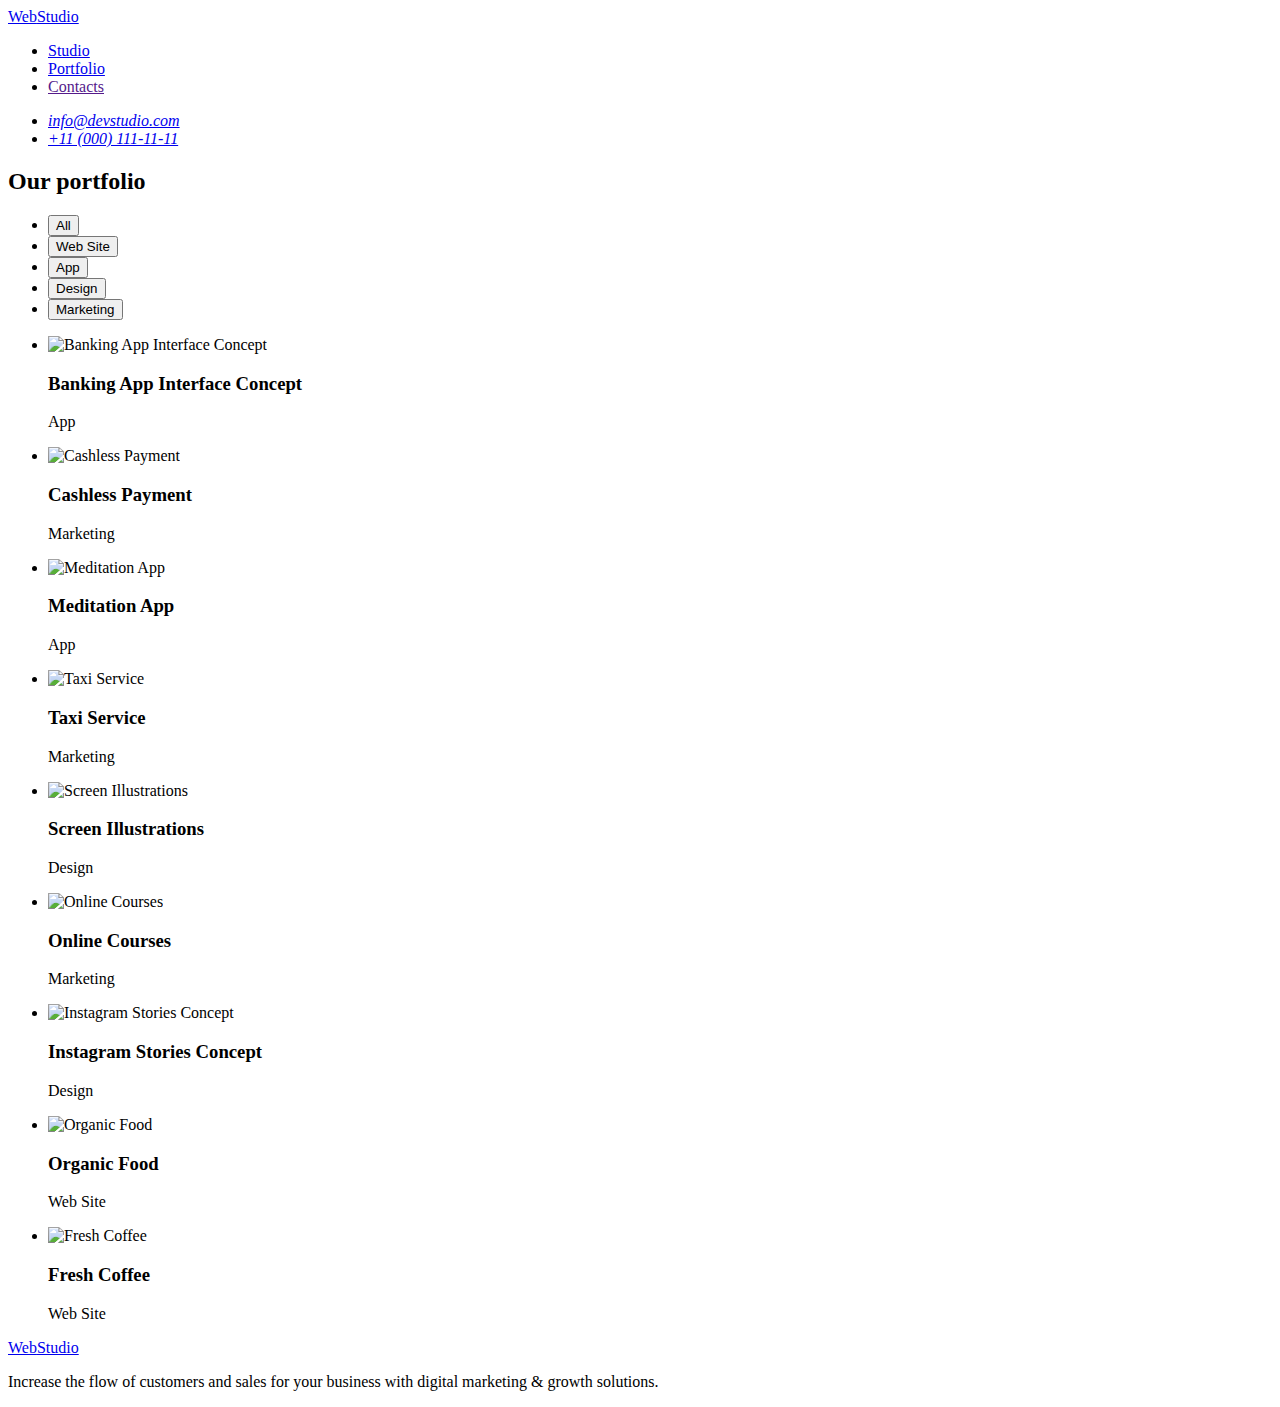
==== portfolio.html @ 8cf60a06 "Create portfolio.html" ====
<!DOCTYPE html>
<html lang="en">
    <head>
        <meta charset="UTF-8" />
        <meta http-equiv="X-UA-Compatible" content="IE=edge" />
        <meta name="viewport" content="width=device-width, initial-scale=1.0" />

        <link rel="preconnect" href="https://fonts.googleapis.com" />
        <link rel="preconnect" href="https://fonts.gstatic.com" crossorigin />
        <link
            href="https://fonts.googleapis.com/css2?family=Raleway:wght@800&family=Roboto:wght@400;500;700;900&display=swap"
            rel="stylesheet" />
        <link rel="stylesheet" href="./css/styles.css" />

        <title>WebStudio - Portfolio</title>
    </head>
    <body>
        <header>
            <nav>
                <a href="./index.html" class="logo"
                    ><span class="logo-color">Web</span>Studio</a
                >
                <ul class="site-nav list">
                    <li>
                        <a href="./index.html" class="link">Studio</a>
                    </li>
                    <li>
                        <a href="./portfolio.html" class="link current"
                            >Portfolio</a
                        >
                    </li>
                    <li><a href="" class="link">Contacts</a></li>
                </ul>
            </nav>
            <address>
                <ul class="contact-nav list">
                    <li>
                        <a href="mailto:info@devstudio.com" class="link"
                            >info@devstudio.com</a
                        >
                    </li>
                    <li>
                        <a href="tel:+110001111111" class="link"
                            >+11 (000) 111-11-11</a
                        >
                    </li>
                </ul>
            </address>
        </header>
        <main>
            <section>
                <h2 class="hide-title">Our portfolio</h2>
                <ul class="list">
                    <li>
                        <button type="button" class="button button-primary">
                            All
                        </button>
                    </li>
                    <li>
                        <button type="button" class="button button-secondary">
                            Web Site
                        </button>
                    </li>
                    <li>
                        <button type="button" class="button button-secondary">
                            App
                        </button>
                    </li>
                    <li>
                        <button type="button" class="button button-secondary">
                            Design
                        </button>
                    </li>
                    <li>
                        <button type="button" class="button button-secondary">
                            Marketing
                        </button>
                    </li>
                </ul>
                <ul class="list">
                    <li>
                        <img
                            src="./images/portfolio-banking.jpg"
                            alt="Banking App Interface Concept"
                            width="360"
                            height="300" />
                        <h3>Banking App Interface Concept</h3>
                        <p>App</p>
                    </li>
                    <li>
                        <img
                            src="./images/portfolio-cashless-payment.jpg"
                            alt="Cashless Payment"
                            width="360"
                            height="300" />
                        <h3>Cashless Payment</h3>
                        <p>Marketing</p>
                    </li>
                    <li>
                        <img
                            src="./images/portfolio-meditation-app.jpg"
                            alt="Meditation App"
                            width="360"
                            height="300" />
                        <h3>Meditation App</h3>
                        <p>App</p>
                    </li>
                    <li>
                        <img
                            src="./images/portfolio-taxi-service.jpg"
                            alt="Taxi Service"
                            width="360"
                            height="300" />
                        <h3>Taxi Service</h3>
                        <p>Marketing</p>
                    </li>
                    <li>
                        <img
                            src="./images/portfolio-screen-illustrations.jpg"
                            alt="Screen Illustrations"
                            width="360"
                            height="300" />
                        <h3>Screen Illustrations</h3>
                        <p>Design</p>
                    </li>
                    <li>
                        <img
                            src="./images/portfolio-online-courses.jpg"
                            alt="Online Courses"
                            width="360"
                            height="300" />
                        <h3>Online Courses</h3>
                        <p>Marketing</p>
                    </li>
                    <li>
                        <img
                            src="./images/portfolio-instagram-stories.jpg"
                            alt="Instagram Stories Concept"
                            width="360"
                            height="300" />
                        <h3>Instagram Stories Concept</h3>
                        <p>Design</p>
                    </li>
                    <li>
                        <img
                            src="./images/portfolio-organic-food.jpg"
                            alt="Organic Food"
                            width="360"
                            height="300" />
                        <h3>Organic Food</h3>
                        <p>Web Site</p>
                    </li>
                    <li>
                        <img
                            src="./images/portfolio-fresh-coffee.jpg"
                            alt="Fresh Coffee"
                            width="360"
                            height="300" />
                        <h3>Fresh Coffee</h3>
                        <p>Web Site</p>
                    </li>
                </ul>
            </section>
        </main>
        <footer class="footer">
            <a href="./index.html" class="logo"
                ><span class="logo-color">Web</span
                ><span class="logo-white">Studio</span></a
            >
            <p class="text">
                Increase the flow of customers and sales for your business with
                digital marketing &amp; growth solutions.
            </p>
        </footer>
    </body>
</html>
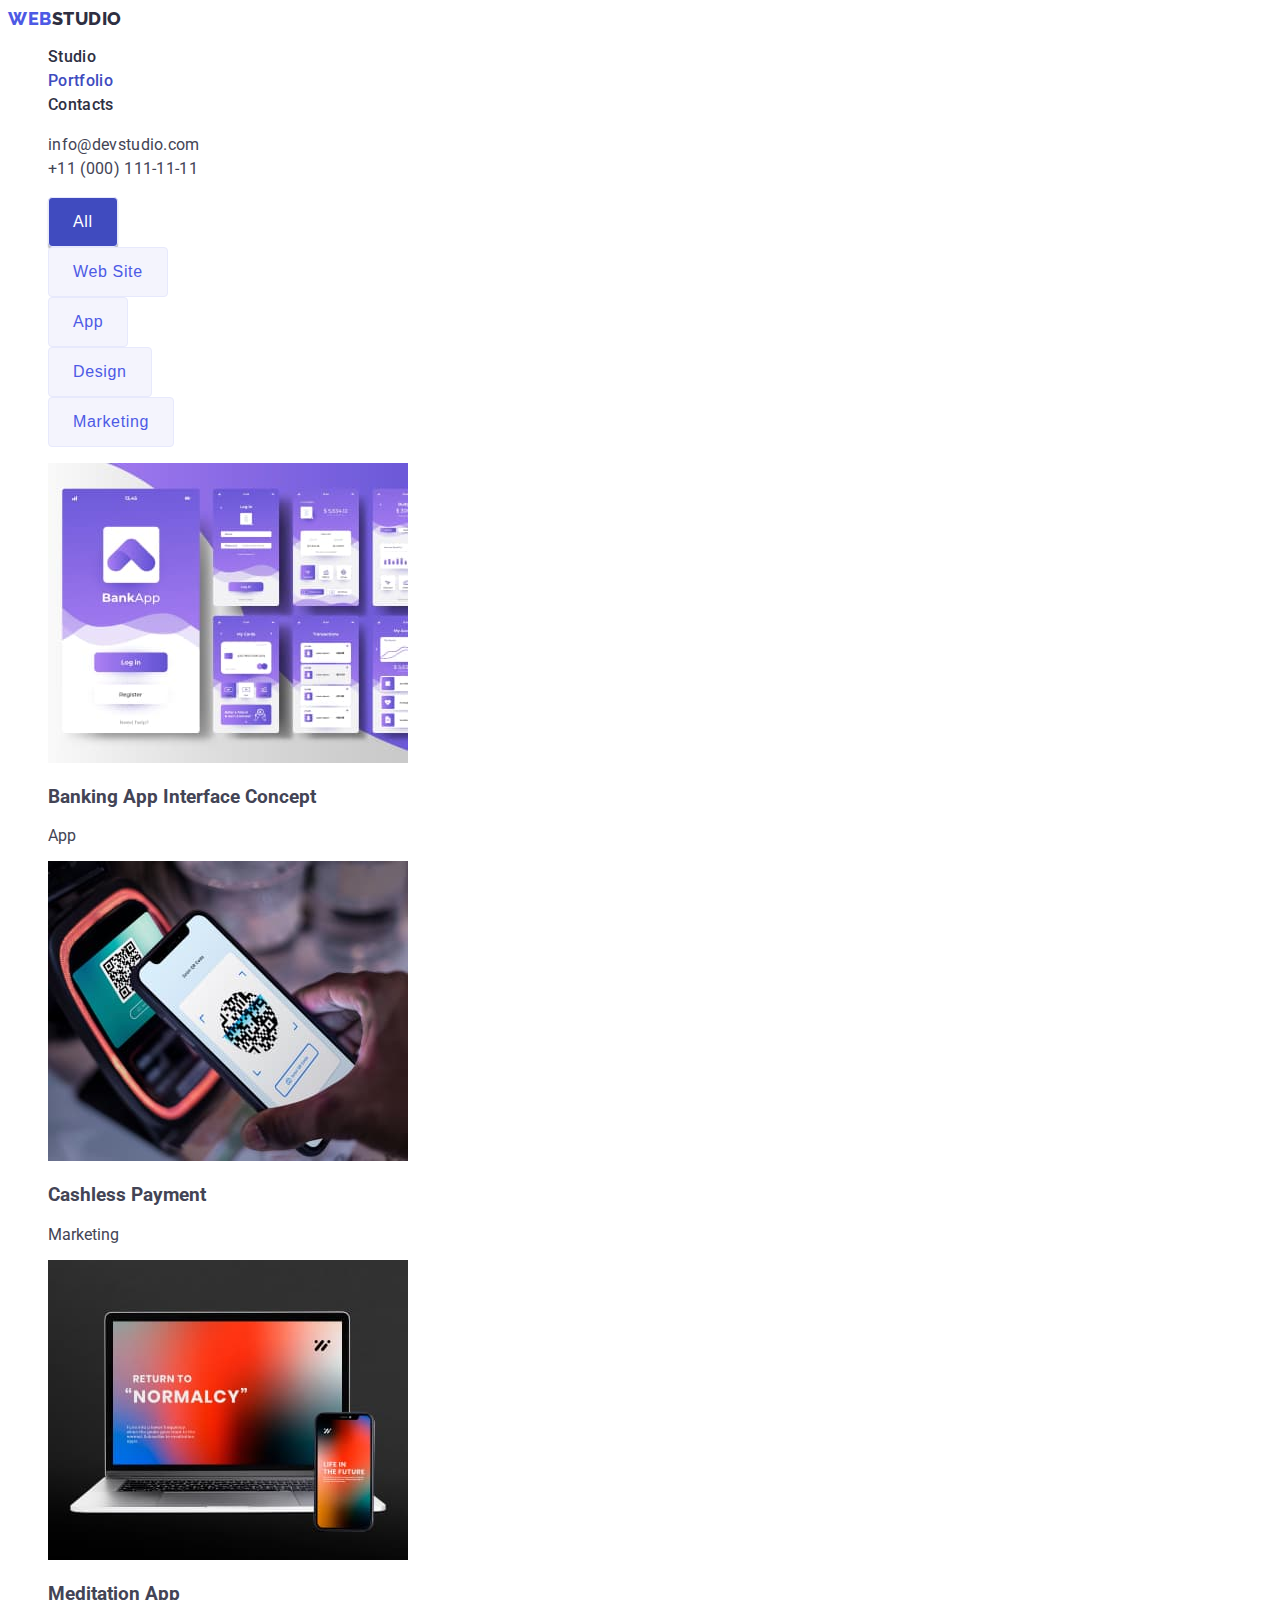
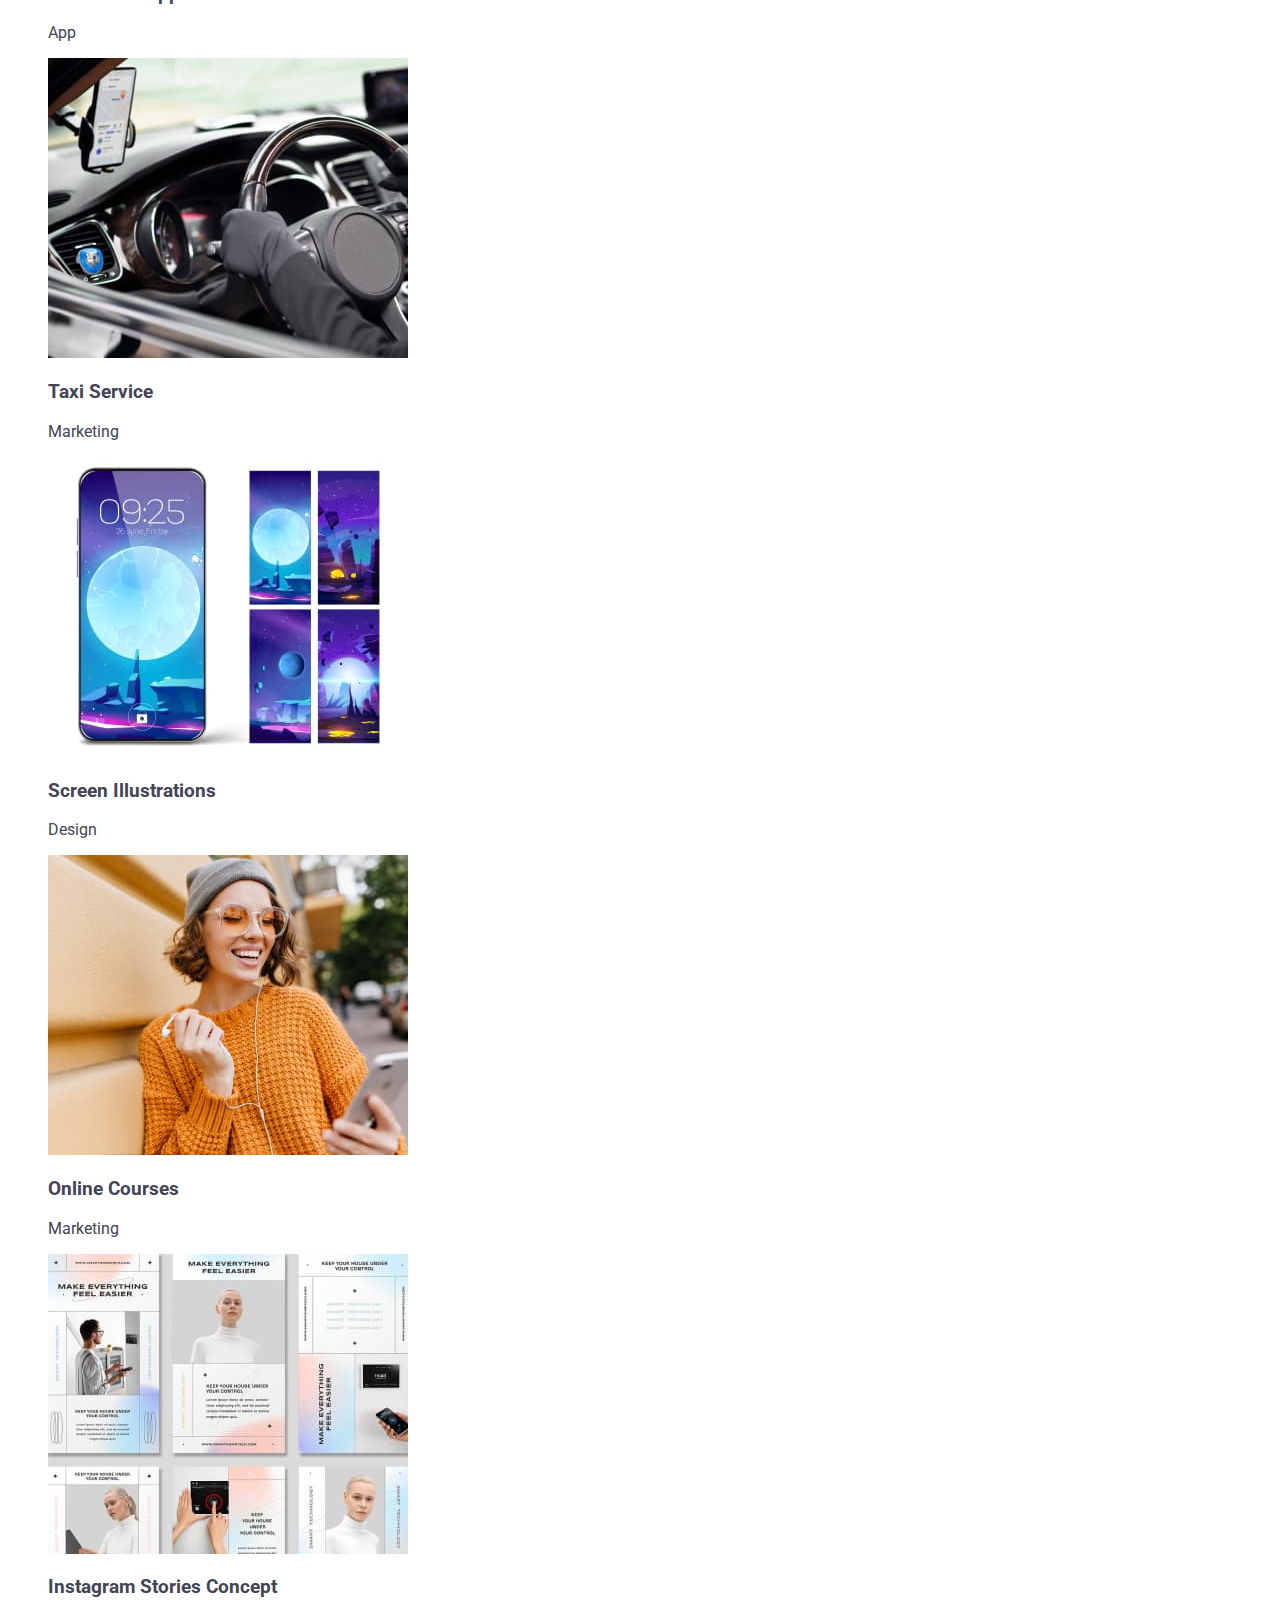
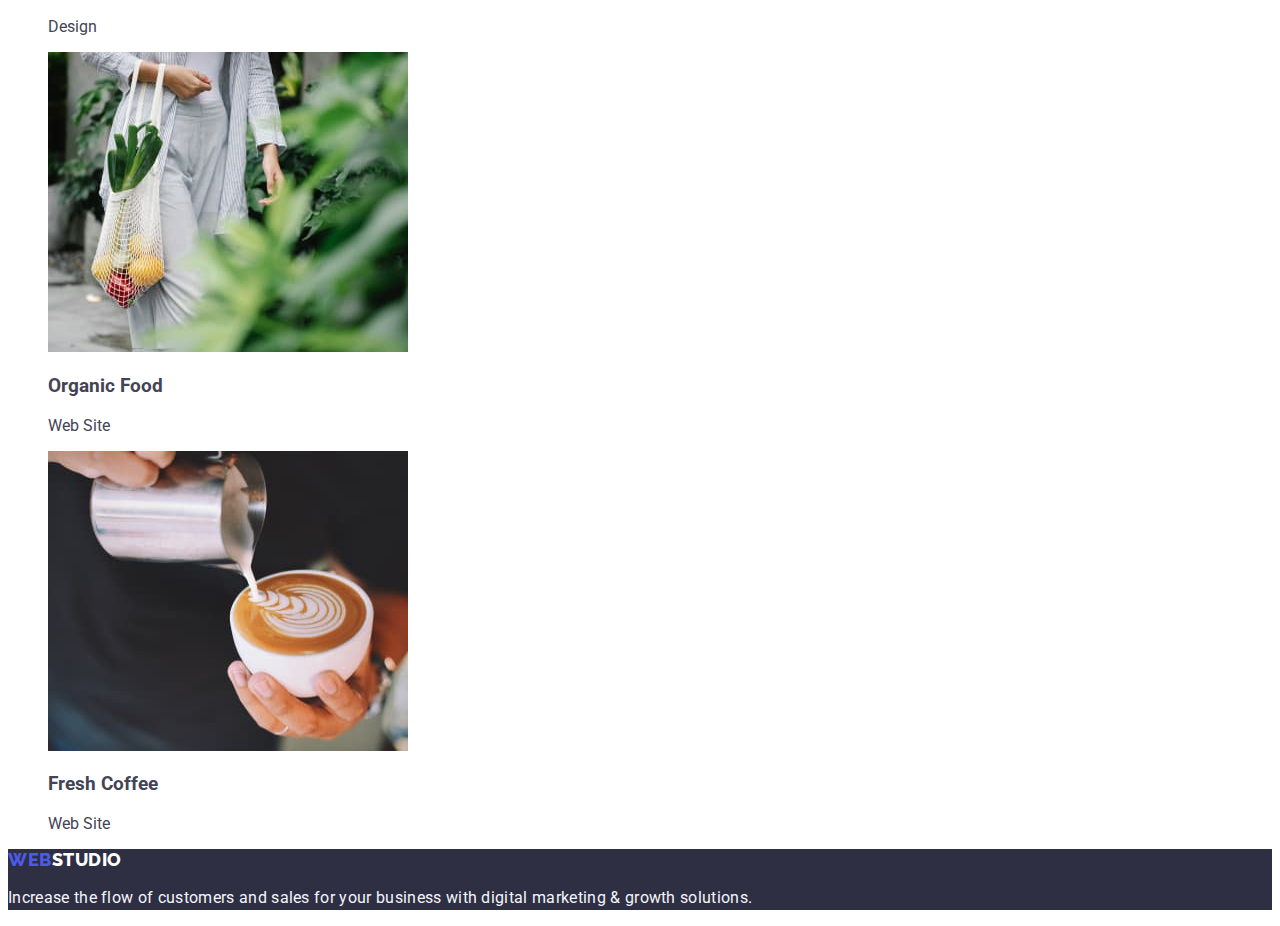
==== commit c83344ff: "Update portfolio.html" ====
--- a/portfolio.html
+++ b/portfolio.html
@@ -32,7 +32,7 @@
                     <li><a href="" class="link">Contacts</a></li>
                 </ul>
             </nav>
-            <address>
+            <address class="address">
                 <ul class="contact-nav list">
                     <li>
                         <a href="mailto:info@devstudio.com" class="link"
@@ -49,7 +49,7 @@
         </header>
         <main>
             <section>
-                <h2 class="hide-title">Our portfolio</h2>
+                <h1 class="hide-title" hidden>Our portfolio</h1>
                 <ul class="list">
                     <li>
                         <button type="button" class="button button-primary">
--- a/css/styles.css
+++ b/css/styles.css
@@ -0,0 +1,214 @@
+:root {
+    --primary-brand-color: #4d5ae5;
+    --pressed-state-color: #404bbf;
+    --dark-color: #2e2f42;
+    --success-color: #31d0aa;
+    --text-color: #434455;
+    --subtle-text-color: #8e8f99;
+    --accent-color: #e7e9fc;
+    --light-color: #f4f4fd;
+    --modal-overlay-color: rgba(46, 47, 66, 0.4); /* #2E2F42 opacity: 0.4; */
+    --hero-background-color: rgba(46, 47, 66, 0.7); /* #2E2F42 opacity: 0.7; */
+    --white-color: #ffffff;
+    --modal-background-color: #fcfcfc;
+}
+
+body {
+    font-family: "Roboto", sans-serif;
+    font-style: normal;
+    background-color: var(--white-color);
+    color: var(--text-color);
+}
+.list {
+    list-style: none;
+}
+.link {
+    text-decoration: none;
+}
+.hide-title {
+    display: none;
+}
+
+/* Logo */
+.logo {
+    font-family: "Raleway", sans-serif;
+    font-style: normal;
+    font-weight: 800;
+    font-size: 18px;
+    line-height: 1.17;
+
+    align-items: center;
+    letter-spacing: 0.03em;
+    text-transform: uppercase;
+    text-decoration: none;
+    color: var(--dark-color);
+}
+.logo-color {
+    color: var(--primary-brand-color);
+}
+.logo-white {
+    color: var(--white-color);
+}
+
+/* Navigation */
+.site-nav .link {
+    font-weight: 500;
+    font-size: 16px;
+    line-height: 24px;
+    letter-spacing: 0.02em;
+    color: var(--dark-color);
+}
+.site-nav .link.current {
+    color: var(--pressed-state-color);
+}
+.contact-nav .link {
+    font-size: 16px;
+    line-height: 24px;
+    letter-spacing: 0.02em;
+    color: var(--text-color);
+}
+.site-nav .link:hover,
+.site-nav .link:focus,
+.contact-nav .link:hover,
+.contact-nav .link:focus {
+    color: var(--pressed-state-color);
+}
+.address {
+    font-style: normal;
+}
+
+/* Section */
+.section-title {
+    font-weight: 700;
+    font-size: 36px;
+    line-height: 40px;
+    text-align: center;
+    letter-spacing: 0.02em;
+    text-transform: capitalize;
+    color: var(--dark-color);
+}
+
+/* Hero */
+.hero {
+    background: var(--dark-color);
+}
+.hero-title {
+    font-weight: 700;
+    font-size: 56px;
+    line-height: 60px;
+    text-align: center;
+    letter-spacing: 0.02em;
+    color: var(--white-color);
+}
+
+/* Features */
+.feature-list .title {
+    font-weight: 500;
+    font-size: 20px;
+    line-height: 24px;
+    letter-spacing: 0.02em;
+    color: var(--dark-color);
+}
+.feature-list .text {
+    font-size: 16px;
+    line-height: 24px;
+    letter-spacing: 0.02em;
+    color: var(--text-color);
+}
+
+/* Team */
+.team {
+    background: var(--light-color);
+}
+.team-list .title {
+    font-weight: 500;
+    font-size: 20px;
+    line-height: 24px;
+    text-align: center;
+    letter-spacing: 0.02em;
+    color: var(--dark-color);
+}
+.team-list .text {
+    font-size: 16px;
+    line-height: 24px;
+    text-align: center;
+    letter-spacing: 0.02em;
+    color: var(--text-color);
+}
+
+/* Portfolio */
+.portfolio-title {
+    font-weight: 500;
+    font-size: 20px;
+    line-height: 24px;
+    letter-spacing: 0.02em;
+    color: var(--dark-color);
+}
+.portfolio-text {
+    font-size: 16px;
+    line-height: 24px;
+    letter-spacing: 0.02em;
+    color: var(--text-color);
+}
+
+/* Button */
+.button {
+    padding: 12px 24px;
+    border: 1px solid var(--accent-color);
+    border-radius: 4px;
+
+    font-weight: 500;
+    font-size: 16px;
+    line-height: 24px;
+
+    align-items: center;
+    text-align: center;
+    letter-spacing: 0.04em;
+    cursor: pointer;
+}
+.button-action {
+    background: var(--primary-brand-color);
+    color: var(--white-color);
+    box-shadow: 0px 4px 4px rgba(0, 0, 0, 0.15);
+    border: none;
+
+    font-family: "Roboto", sans-serif;
+    font-weight: 500;
+    font-size: 16px;
+    line-height: 24px;
+    display: flex;
+    align-items: center;
+    letter-spacing: 0.04em;
+}
+.button-action:hover,
+.button-action:focus {
+    background: var(--pressed-state-color);
+}
+.button-primary {
+    background: var(--pressed-state-color);
+    color: var(--white-color);
+
+    box-shadow: 0px 3px 1px rgba(0, 0, 0, 0.1), 0px 2px 1px rgba(0, 0, 0, 0.08),
+        0px 2px 2px rgba(0, 0, 0, 0.12);
+}
+.button-secondary {
+    background: var(--light-color);
+    color: var(--primary-brand-color);
+    border: 1px solid var(--accent-color);
+}
+.button-secondary:hover,
+.button-secondary:focus {
+    background: var(--pressed-state-color);
+    color: var(--white-color);
+}
+
+/* Footer */
+.footer {
+    background: var(--dark-color);
+}
+.footer .text {
+    font-size: 16px;
+    line-height: 24px;
+    letter-spacing: 0.02em;
+    color: var(--light-color);
+}
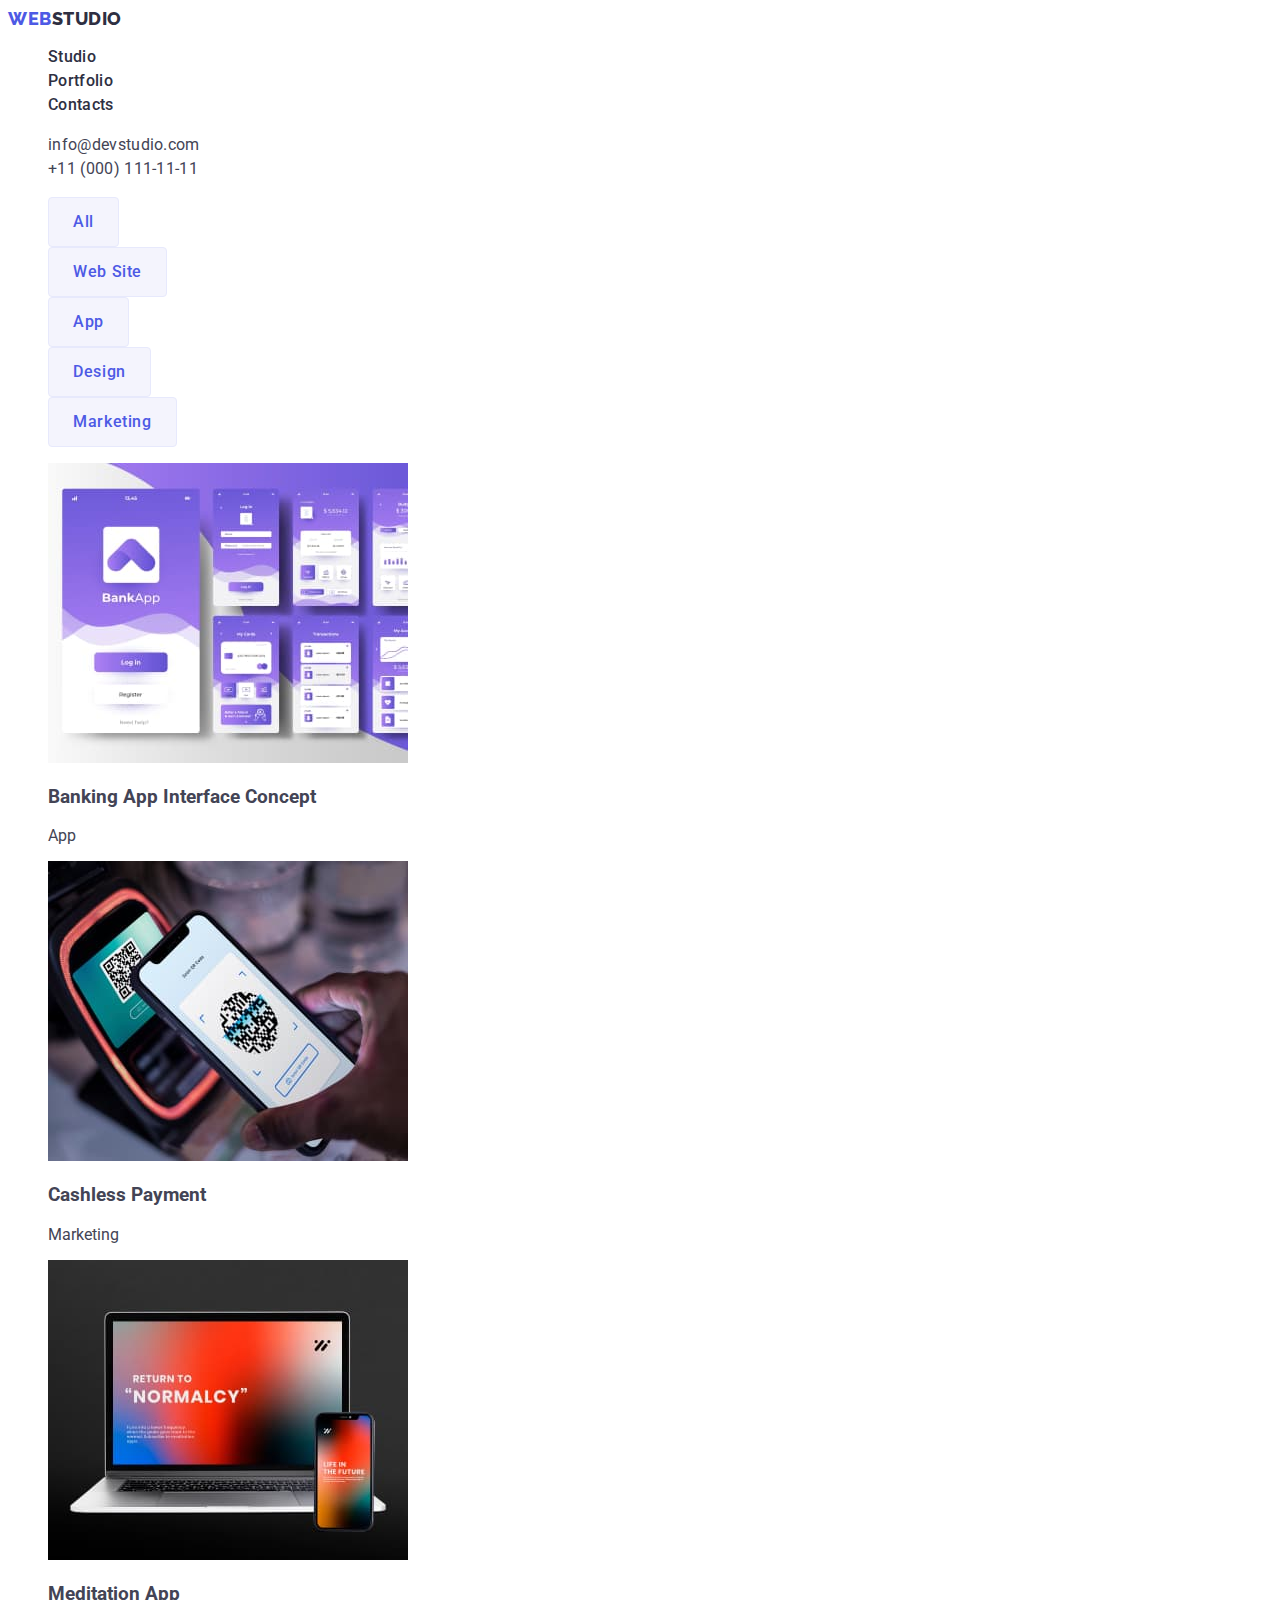
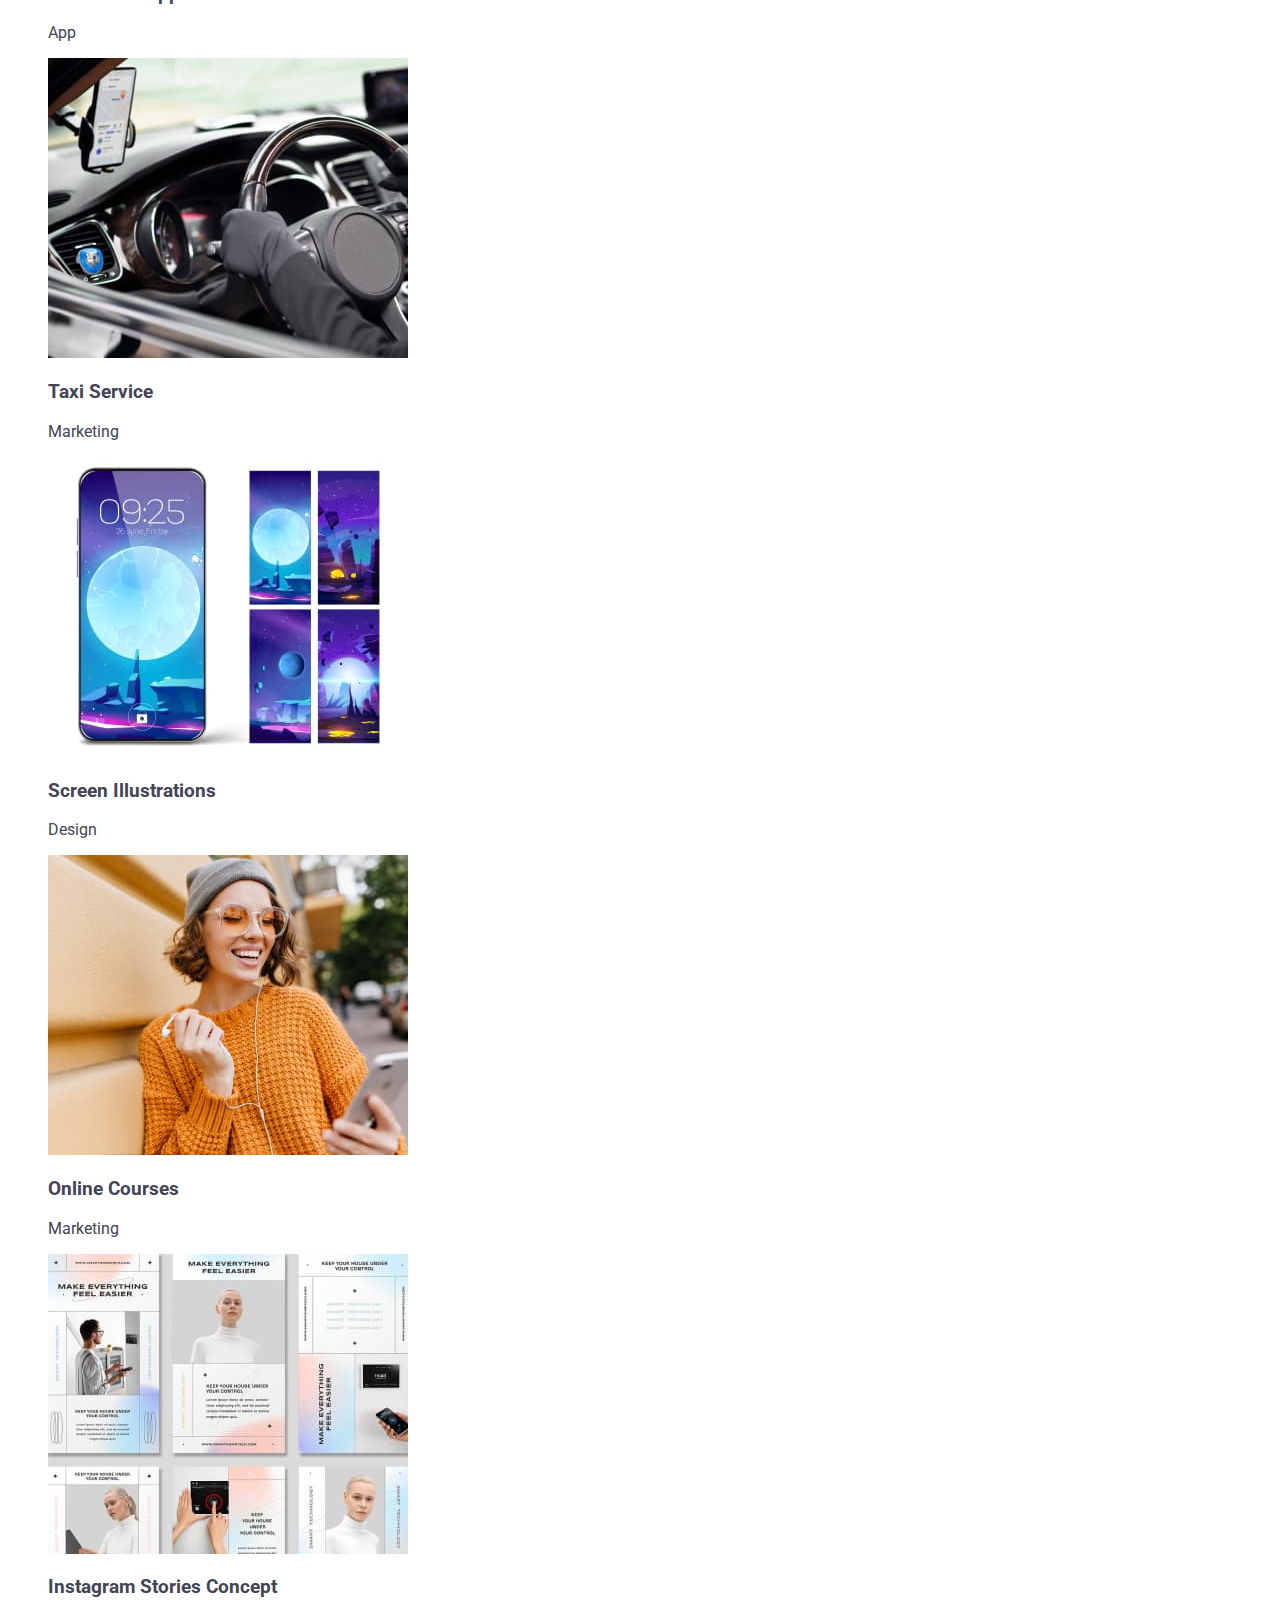
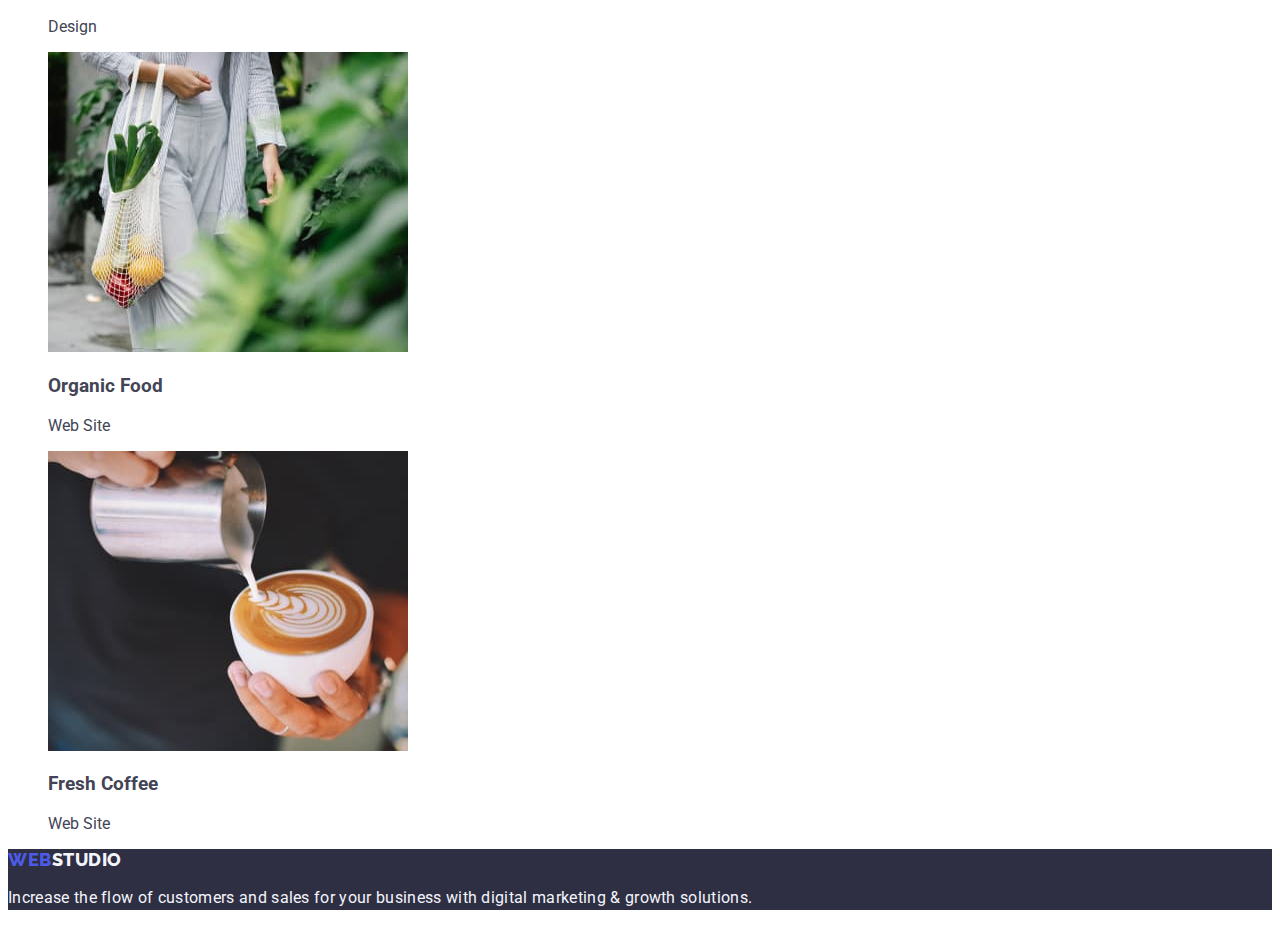
==== commit cd4f38f9: "Update portfolio.html" ====
--- a/portfolio.html
+++ b/portfolio.html
@@ -17,17 +17,15 @@
     <body>
         <header>
             <nav>
-                <a href="./index.html" class="logo"
-                    ><span class="logo-color">Web</span>Studio</a
+                <a href="./index.html" class="logo link"
+                    >Web<span class="logo-color">Studio</span></a
                 >
                 <ul class="site-nav list">
                     <li>
                         <a href="./index.html" class="link">Studio</a>
                     </li>
                     <li>
-                        <a href="./portfolio.html" class="link current"
-                            >Portfolio</a
-                        >
+                        <a href="./portfolio.html" class="link">Portfolio</a>
                     </li>
                     <li><a href="" class="link">Contacts</a></li>
                 </ul>
@@ -52,7 +50,7 @@
                 <h1 class="hide-title" hidden>Our portfolio</h1>
                 <ul class="list">
                     <li>
-                        <button type="button" class="button button-primary">
+                        <button type="button" class="button button-secondary">
                             All
                         </button>
                     </li>
@@ -163,9 +161,8 @@
             </section>
         </main>
         <footer class="footer">
-            <a href="./index.html" class="logo"
-                ><span class="logo-color">Web</span
-                ><span class="logo-white">Studio</span></a
+            <a href="./index.html" class="logo link"
+                >Web<span class="logo-white">Studio</span></a
             >
             <p class="text">
                 Increase the flow of customers and sales for your business with
--- a/css/styles.css
+++ b/css/styles.css
@@ -40,14 +40,13 @@
     align-items: center;
     letter-spacing: 0.03em;
     text-transform: uppercase;
-    text-decoration: none;
-    color: var(--dark-color);
+    color: var(--primary-brand-color);
 }
 .logo-color {
-    color: var(--primary-brand-color);
+    color: var(--dark-color);
 }
 .logo-white {
-    color: var(--white-color);
+    color: var(--light-color);
 }
 
 /* Navigation */
@@ -81,7 +80,7 @@
 .section-title {
     font-weight: 700;
     font-size: 36px;
-    line-height: 40px;
+    line-height: 1.11;
     text-align: center;
     letter-spacing: 0.02em;
     text-transform: capitalize;
@@ -95,7 +94,7 @@
 .hero-title {
     font-weight: 700;
     font-size: 56px;
-    line-height: 60px;
+    line-height: 1.07;
     text-align: center;
     letter-spacing: 0.02em;
     color: var(--white-color);
@@ -134,6 +133,9 @@
     text-align: center;
     letter-spacing: 0.02em;
     color: var(--text-color);
+}
+.team-item {
+    background: var(--white-color);
 }
 
 /* Portfolio */
@@ -157,6 +159,7 @@
     border: 1px solid var(--accent-color);
     border-radius: 4px;
 
+    font-family: "Roboto", sans-serif;
     font-weight: 500;
     font-size: 16px;
     line-height: 24px;
@@ -172,7 +175,6 @@
     box-shadow: 0px 4px 4px rgba(0, 0, 0, 0.15);
     border: none;
 
-    font-family: "Roboto", sans-serif;
     font-weight: 500;
     font-size: 16px;
     line-height: 24px;
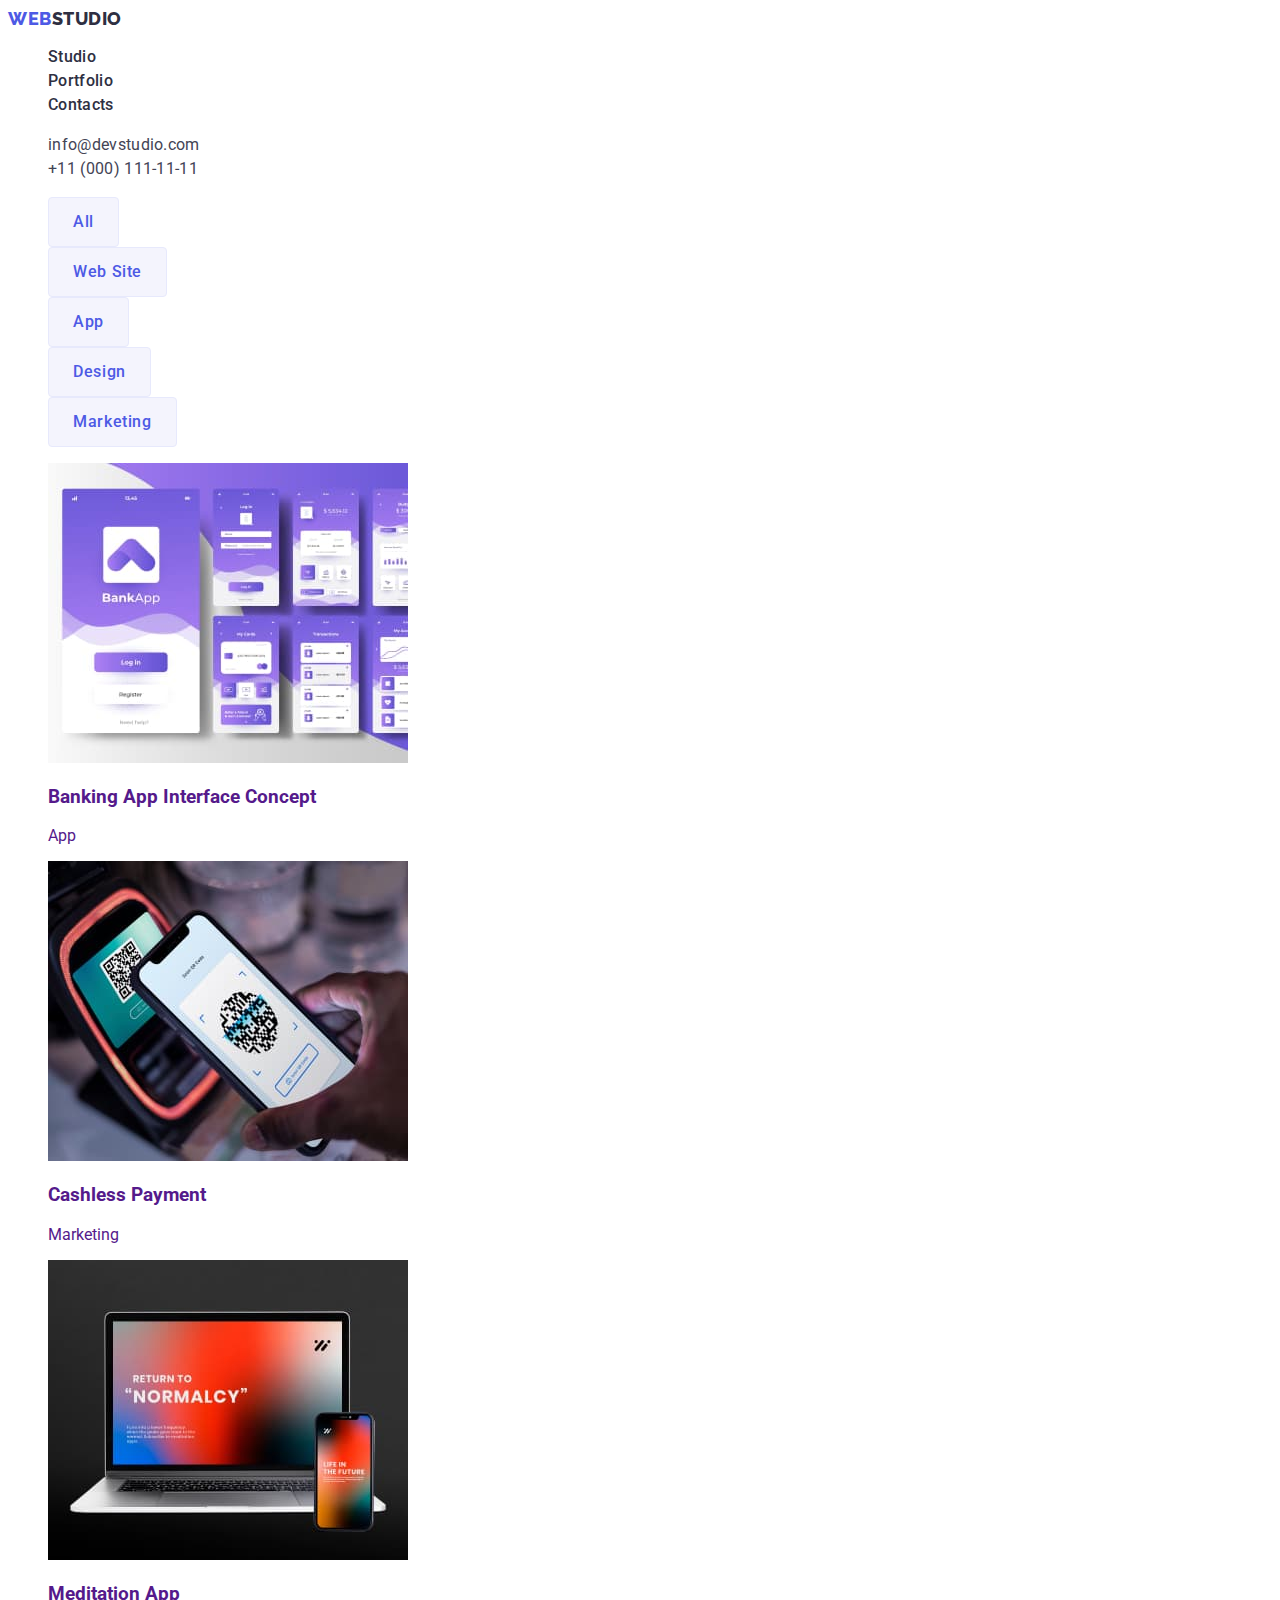
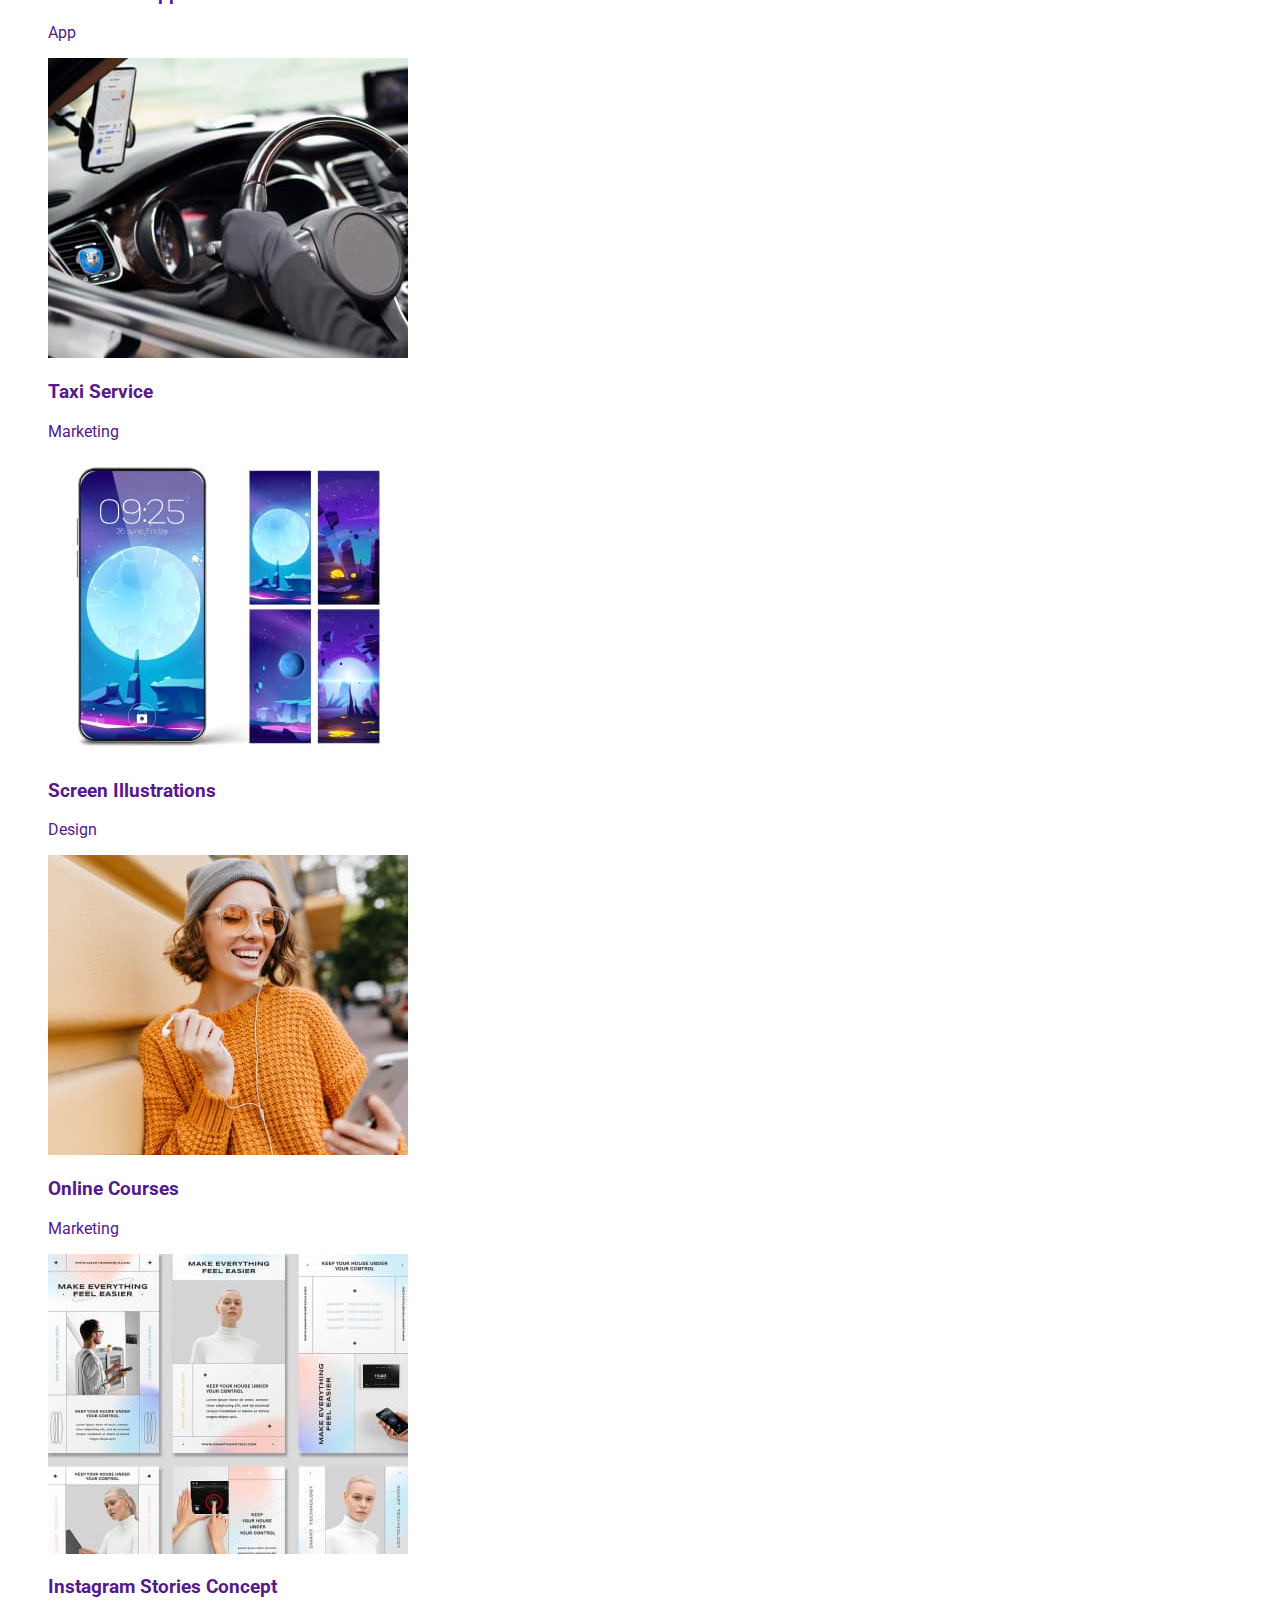
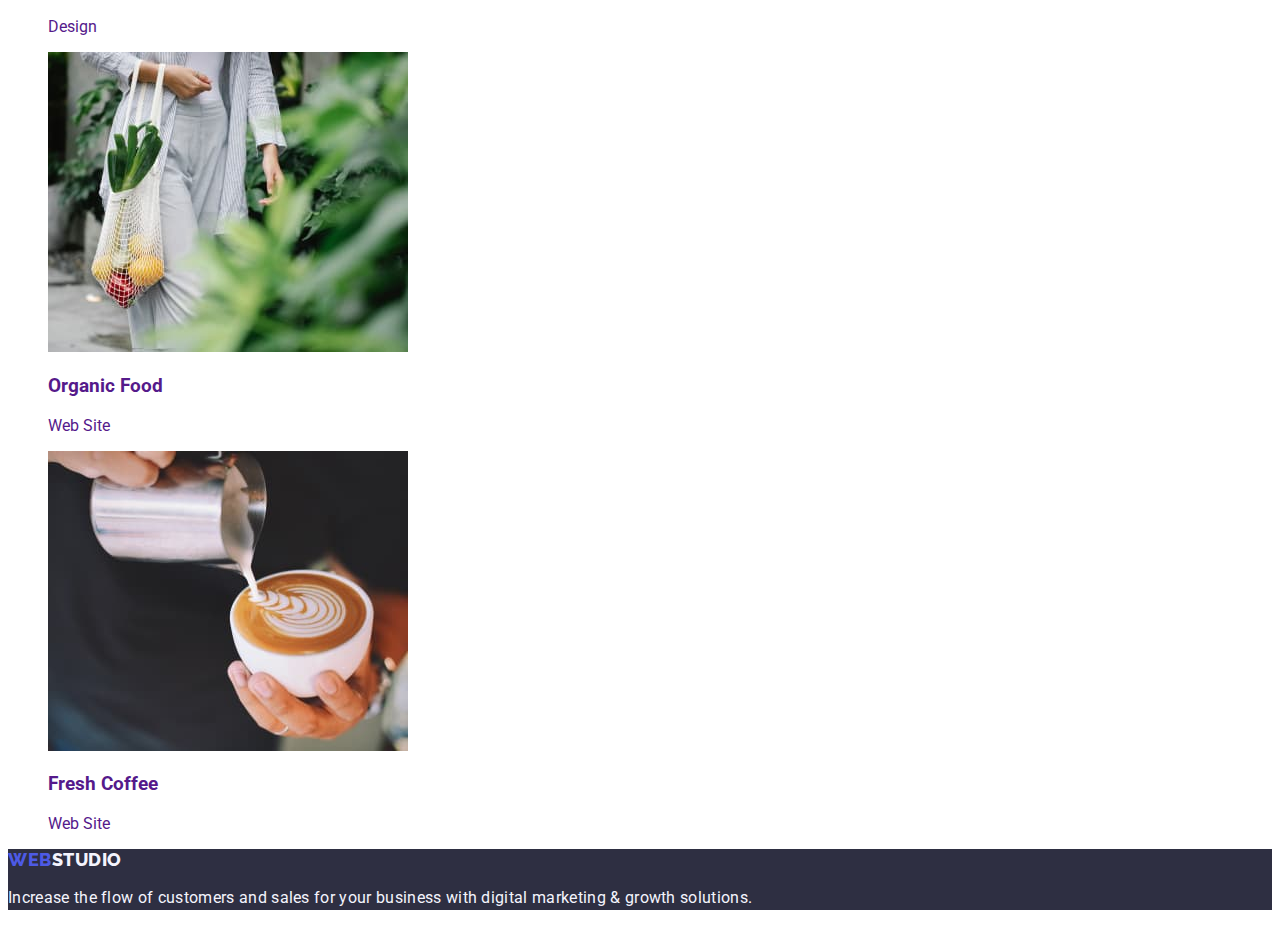
==== commit 45b4942d: "Update portfolio.html" ====
--- a/portfolio.html
+++ b/portfolio.html
@@ -77,85 +77,103 @@
                 </ul>
                 <ul class="list">
                     <li>
-                        <img
-                            src="./images/portfolio-banking.jpg"
-                            alt="Banking App Interface Concept"
-                            width="360"
-                            height="300" />
-                        <h3>Banking App Interface Concept</h3>
-                        <p>App</p>
+                        <a href="" class="link">
+                            <img
+                                src="./images/portfolio-banking.jpg"
+                                alt="Banking App Interface Concept"
+                                width="360"
+                                height="300" />
+                            <h3>Banking App Interface Concept</h3>
+                            <p>App</p></a
+                        >
                     </li>
                     <li>
-                        <img
-                            src="./images/portfolio-cashless-payment.jpg"
-                            alt="Cashless Payment"
-                            width="360"
-                            height="300" />
-                        <h3>Cashless Payment</h3>
-                        <p>Marketing</p>
+                        <a href="" class="link">
+                            <img
+                                src="./images/portfolio-cashless-payment.jpg"
+                                alt="Cashless Payment"
+                                width="360"
+                                height="300" />
+                            <h3>Cashless Payment</h3>
+                            <p>Marketing</p></a
+                        >
                     </li>
                     <li>
-                        <img
-                            src="./images/portfolio-meditation-app.jpg"
-                            alt="Meditation App"
-                            width="360"
-                            height="300" />
-                        <h3>Meditation App</h3>
-                        <p>App</p>
+                        <a href="" class="link">
+                            <img
+                                src="./images/portfolio-meditation-app.jpg"
+                                alt="Meditation App"
+                                width="360"
+                                height="300" />
+                            <h3>Meditation App</h3>
+                            <p>App</p></a
+                        >
                     </li>
                     <li>
-                        <img
-                            src="./images/portfolio-taxi-service.jpg"
-                            alt="Taxi Service"
-                            width="360"
-                            height="300" />
-                        <h3>Taxi Service</h3>
-                        <p>Marketing</p>
+                        <a href="" class="link">
+                            <img
+                                src="./images/portfolio-taxi-service.jpg"
+                                alt="Taxi Service"
+                                width="360"
+                                height="300" />
+                            <h3>Taxi Service</h3>
+                            <p>Marketing</p></a
+                        >
                     </li>
                     <li>
-                        <img
-                            src="./images/portfolio-screen-illustrations.jpg"
-                            alt="Screen Illustrations"
-                            width="360"
-                            height="300" />
-                        <h3>Screen Illustrations</h3>
-                        <p>Design</p>
+                        <a href="" class="link">
+                            <img
+                                src="./images/portfolio-screen-illustrations.jpg"
+                                alt="Screen Illustrations"
+                                width="360"
+                                height="300" />
+                            <h3>Screen Illustrations</h3>
+                            <p>Design</p></a
+                        >
                     </li>
                     <li>
-                        <img
-                            src="./images/portfolio-online-courses.jpg"
-                            alt="Online Courses"
-                            width="360"
-                            height="300" />
-                        <h3>Online Courses</h3>
-                        <p>Marketing</p>
+                        <a href="" class="link">
+                            <img
+                                src="./images/portfolio-online-courses.jpg"
+                                alt="Online Courses"
+                                width="360"
+                                height="300" />
+                            <h3>Online Courses</h3>
+                            <p>Marketing</p>
+                        </a>
                     </li>
                     <li>
-                        <img
-                            src="./images/portfolio-instagram-stories.jpg"
-                            alt="Instagram Stories Concept"
-                            width="360"
-                            height="300" />
-                        <h3>Instagram Stories Concept</h3>
-                        <p>Design</p>
+                        <a href="" class="link">
+                            <img
+                                src="./images/portfolio-instagram-stories.jpg"
+                                alt="Instagram Stories Concept"
+                                width="360"
+                                height="300" />
+                            <h3>Instagram Stories Concept</h3>
+                            <p>Design</p></a
+                        >
                     </li>
                     <li>
-                        <img
-                            src="./images/portfolio-organic-food.jpg"
-                            alt="Organic Food"
-                            width="360"
-                            height="300" />
-                        <h3>Organic Food</h3>
-                        <p>Web Site</p>
+                        <a href="" class="link">
+                            <img
+                                src="./images/portfolio-organic-food.jpg"
+                                alt="Organic Food"
+                                width="360"
+                                height="300" />
+                            <h3>Organic Food</h3>
+                            <p>Web Site</p></a
+                        >
                     </li>
                     <li>
-                        <img
-                            src="./images/portfolio-fresh-coffee.jpg"
-                            alt="Fresh Coffee"
-                            width="360"
-                            height="300" />
-                        <h3>Fresh Coffee</h3>
-                        <p>Web Site</p>
+                        <a href="" class="link">
+                            <img
+                                src="./images/portfolio-fresh-coffee.jpg"
+                                alt="Fresh Coffee"
+                                width="360"
+                                height="300" />
+                            <h3>Fresh Coffee</h3>
+                            <p>Web Site</p></a
+                        >
                     </li>
                 </ul>
             </section>
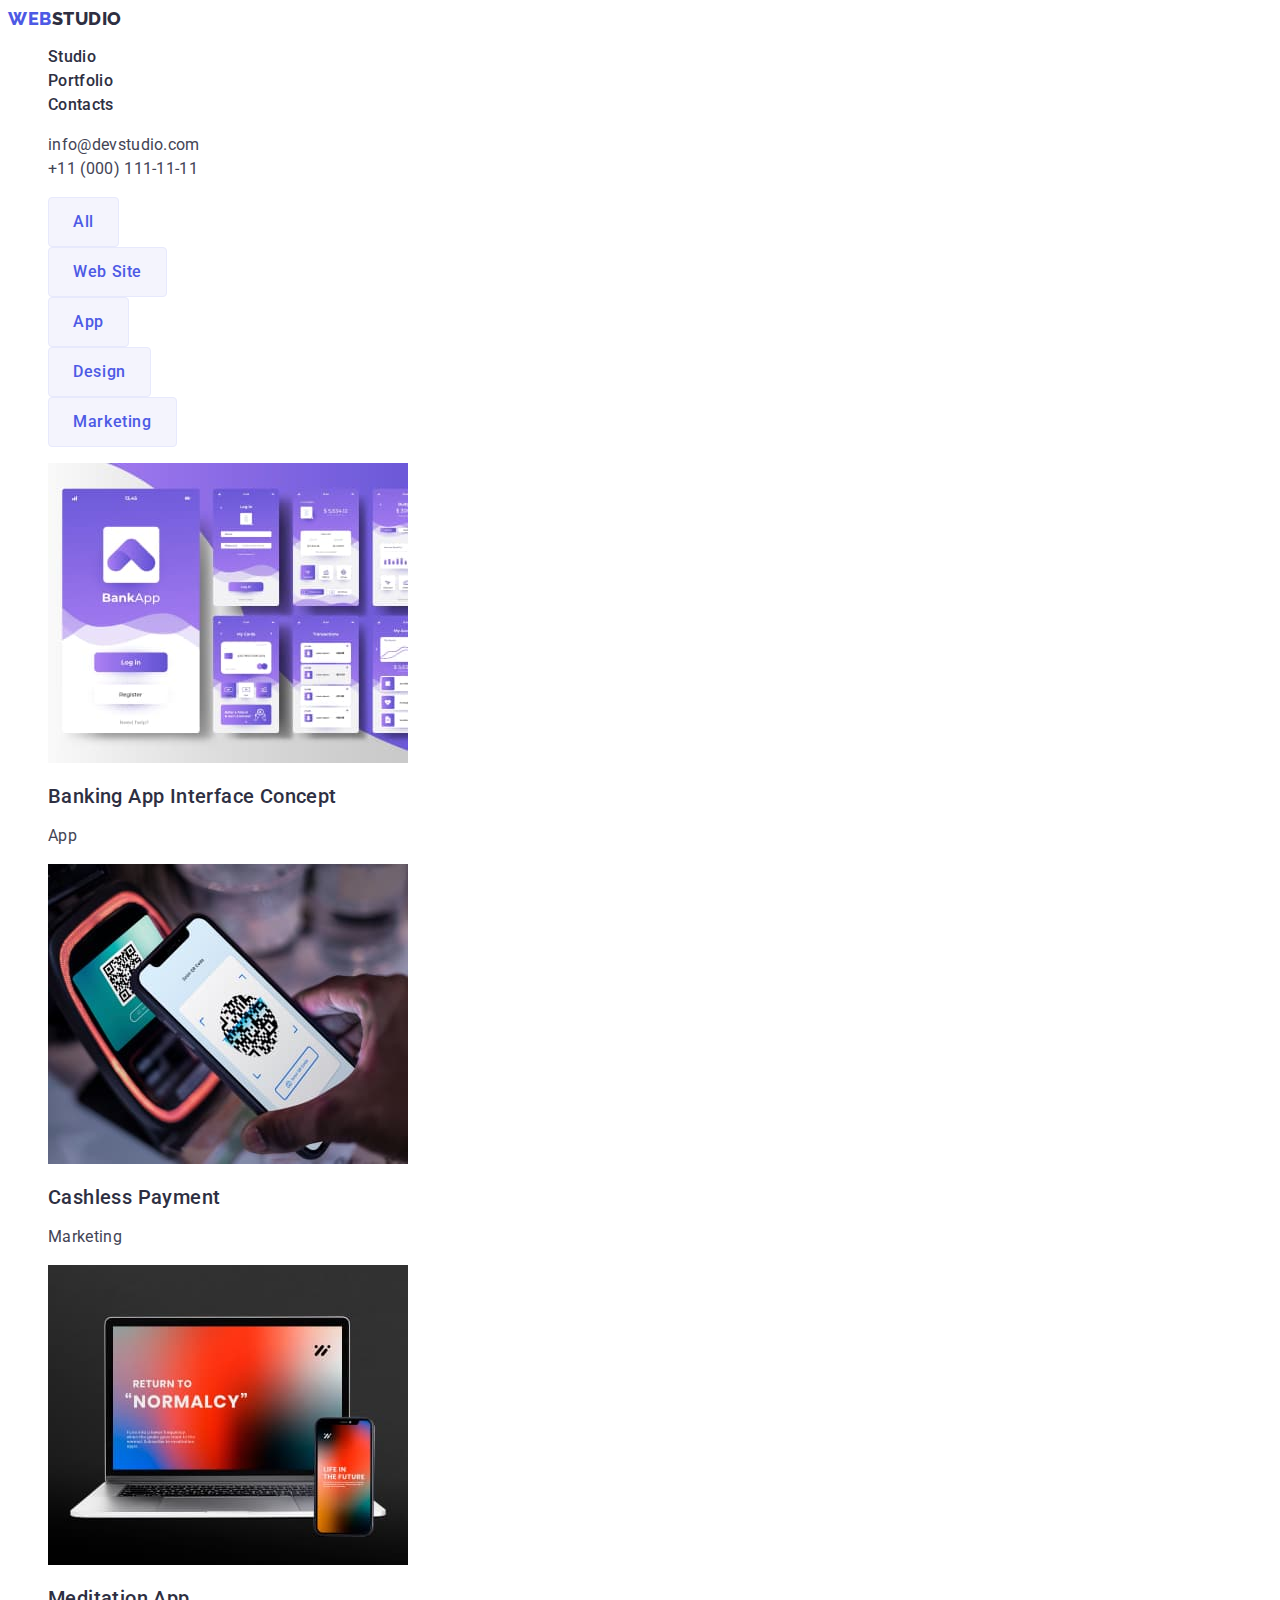
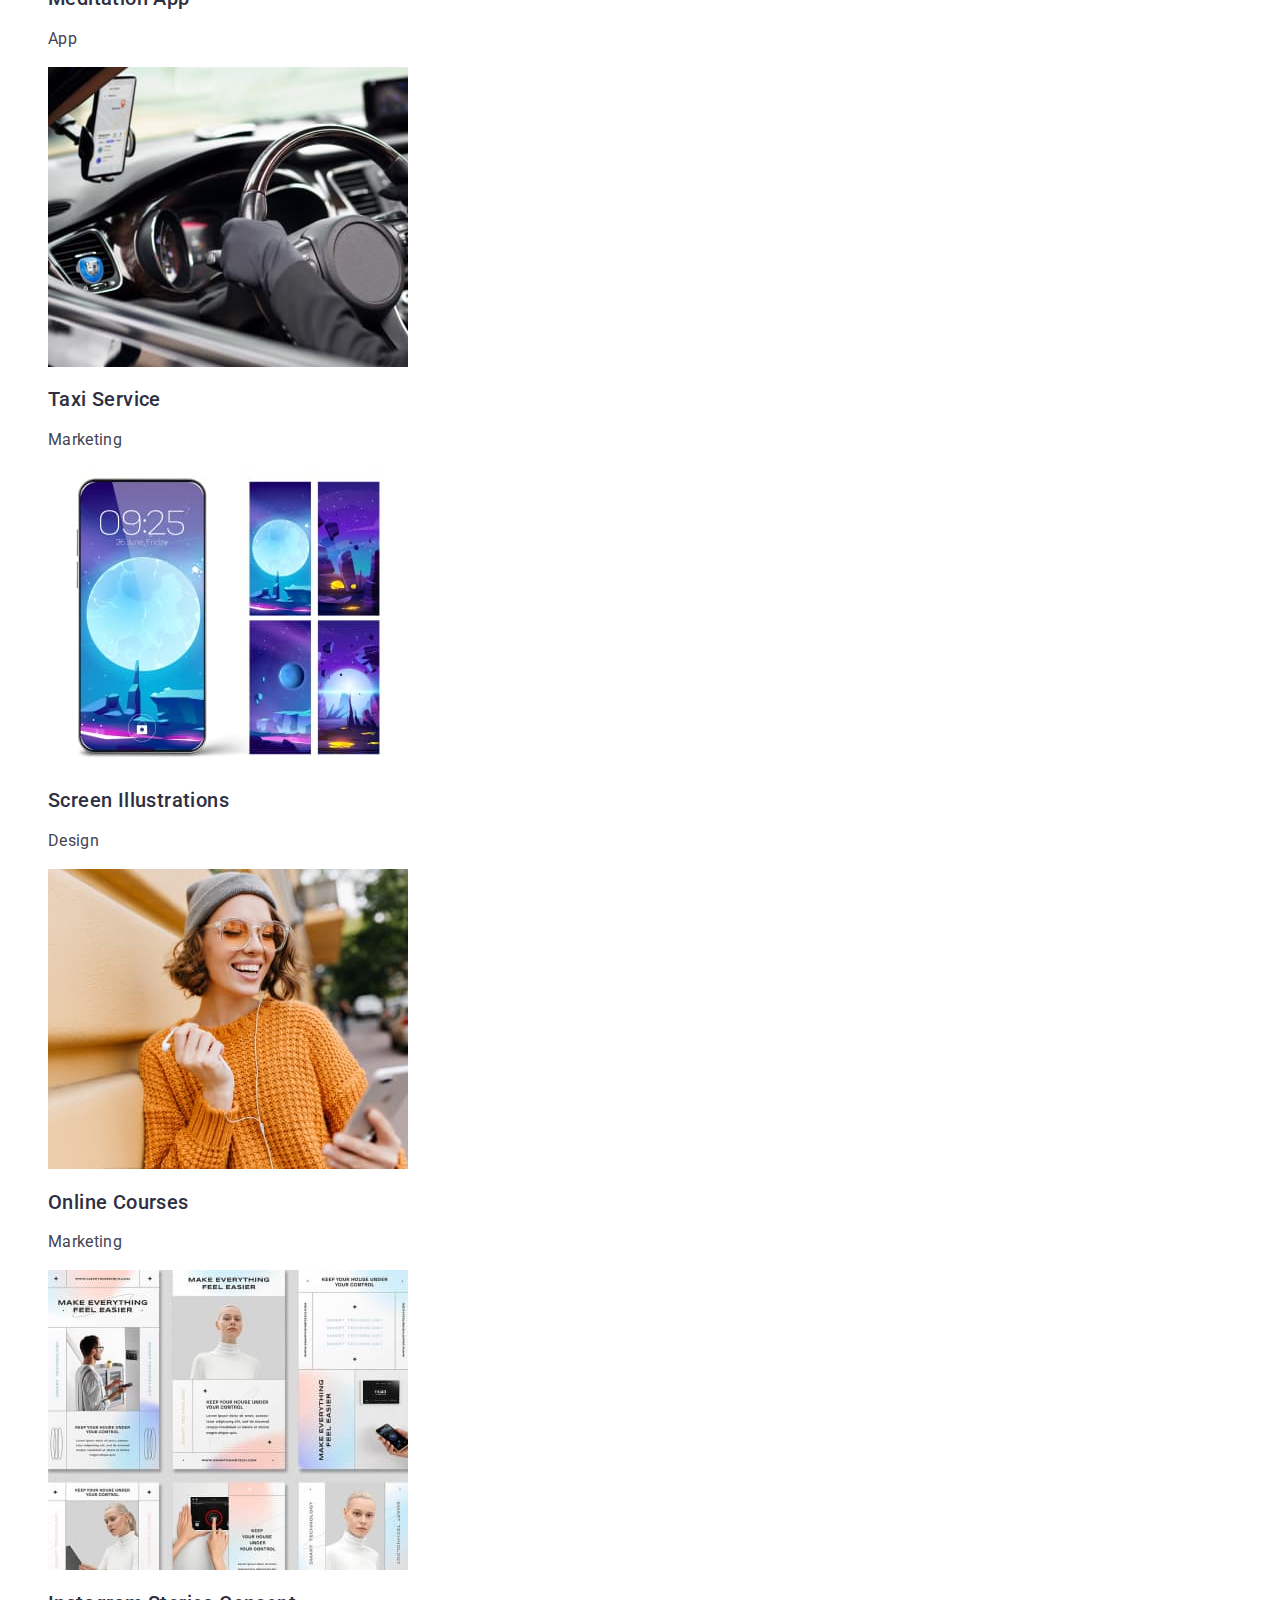
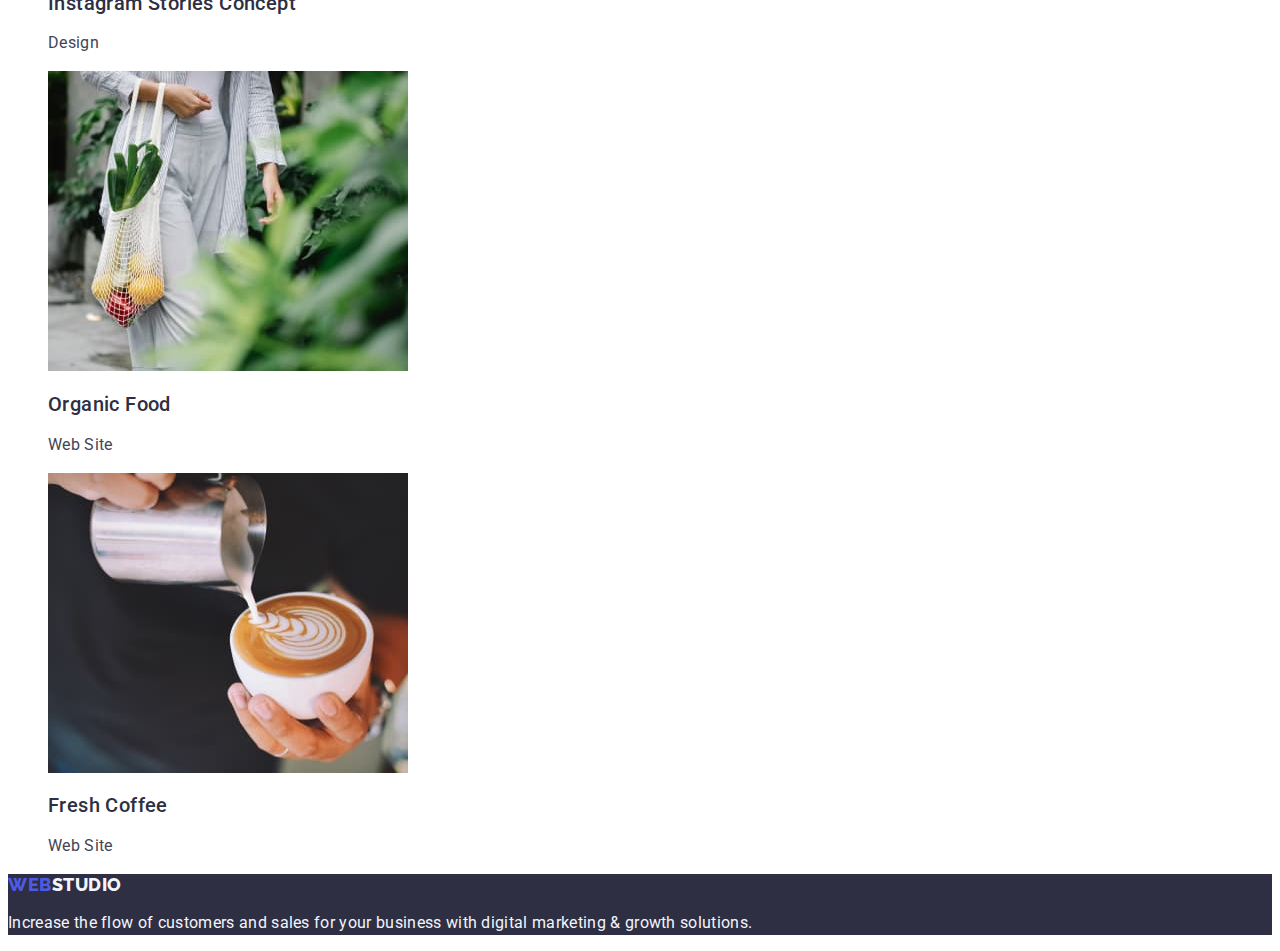
==== commit 81dee0a0: "Update portfolio.html" ====
--- a/portfolio.html
+++ b/portfolio.html
@@ -83,8 +83,10 @@
                                 alt="Banking App Interface Concept"
                                 width="360"
                                 height="300" />
-                            <h3>Banking App Interface Concept</h3>
-                            <p>App</p></a
+                            <h2 class="portfolio-title">
+                                Banking App Interface Concept
+                            </h2>
+                            <p class="portfolio-text">App</p></a
                         >
                     </li>
                     <li>
@@ -94,8 +96,8 @@
                                 alt="Cashless Payment"
                                 width="360"
                                 height="300" />
-                            <h3>Cashless Payment</h3>
-                            <p>Marketing</p></a
+                            <h2 class="portfolio-title">Cashless Payment</h2>
+                            <p class="portfolio-text">Marketing</p></a
                         >
                     </li>
                     <li>
@@ -105,8 +107,8 @@
                                 alt="Meditation App"
                                 width="360"
                                 height="300" />
-                            <h3>Meditation App</h3>
-                            <p>App</p></a
+                            <h2 class="portfolio-title">Meditation App</h2>
+                            <p class="portfolio-text">App</p></a
                         >
                     </li>
                     <li>
@@ -116,8 +118,8 @@
                                 alt="Taxi Service"
                                 width="360"
                                 height="300" />
-                            <h3>Taxi Service</h3>
-                            <p>Marketing</p></a
+                            <h2 class="portfolio-title">Taxi Service</h2>
+                            <p class="portfolio-text">Marketing</p></a
                         >
                     </li>
                     <li>
@@ -127,8 +129,10 @@
                                 alt="Screen Illustrations"
                                 width="360"
                                 height="300" />
-                            <h3>Screen Illustrations</h3>
-                            <p>Design</p></a
+                            <h2 class="portfolio-title">
+                                Screen Illustrations
+                            </h2>
+                            <p class="portfolio-text">Design</p></a
                         >
                     </li>
                     <li>
@@ -138,8 +142,8 @@
                                 alt="Online Courses"
                                 width="360"
                                 height="300" />
-                            <h3>Online Courses</h3>
-                            <p>Marketing</p>
+                            <h2 class="portfolio-title">Online Courses</h2>
+                            <p class="portfolio-text">Marketing</p>
                         </a>
                     </li>
                     <li>
@@ -149,8 +153,10 @@
                                 alt="Instagram Stories Concept"
                                 width="360"
                                 height="300" />
-                            <h3>Instagram Stories Concept</h3>
-                            <p>Design</p></a
+                            <h2 class="portfolio-title">
+                                Instagram Stories Concept
+                            </h2>
+                            <p class="portfolio-text">Design</p></a
                         >
                     </li>
                     <li>
@@ -160,8 +166,8 @@
                                 alt="Organic Food"
                                 width="360"
                                 height="300" />
-                            <h3>Organic Food</h3>
-                            <p>Web Site</p></a
+                            <h2 class="portfolio-title">Organic Food</h2>
+                            <p class="portfolio-text">Web Site</p></a
                         >
                     </li>
                     <li>
@@ -171,8 +177,8 @@
                                 alt="Fresh Coffee"
                                 width="360"
                                 height="300" />
-                            <h3>Fresh Coffee</h3>
-                            <p>Web Site</p></a
+                            <h2 class="portfolio-title">Fresh Coffee</h2>
+                            <p class="portfolio-text">Web Site</p></a
                         >
                     </li>
                 </ul>
